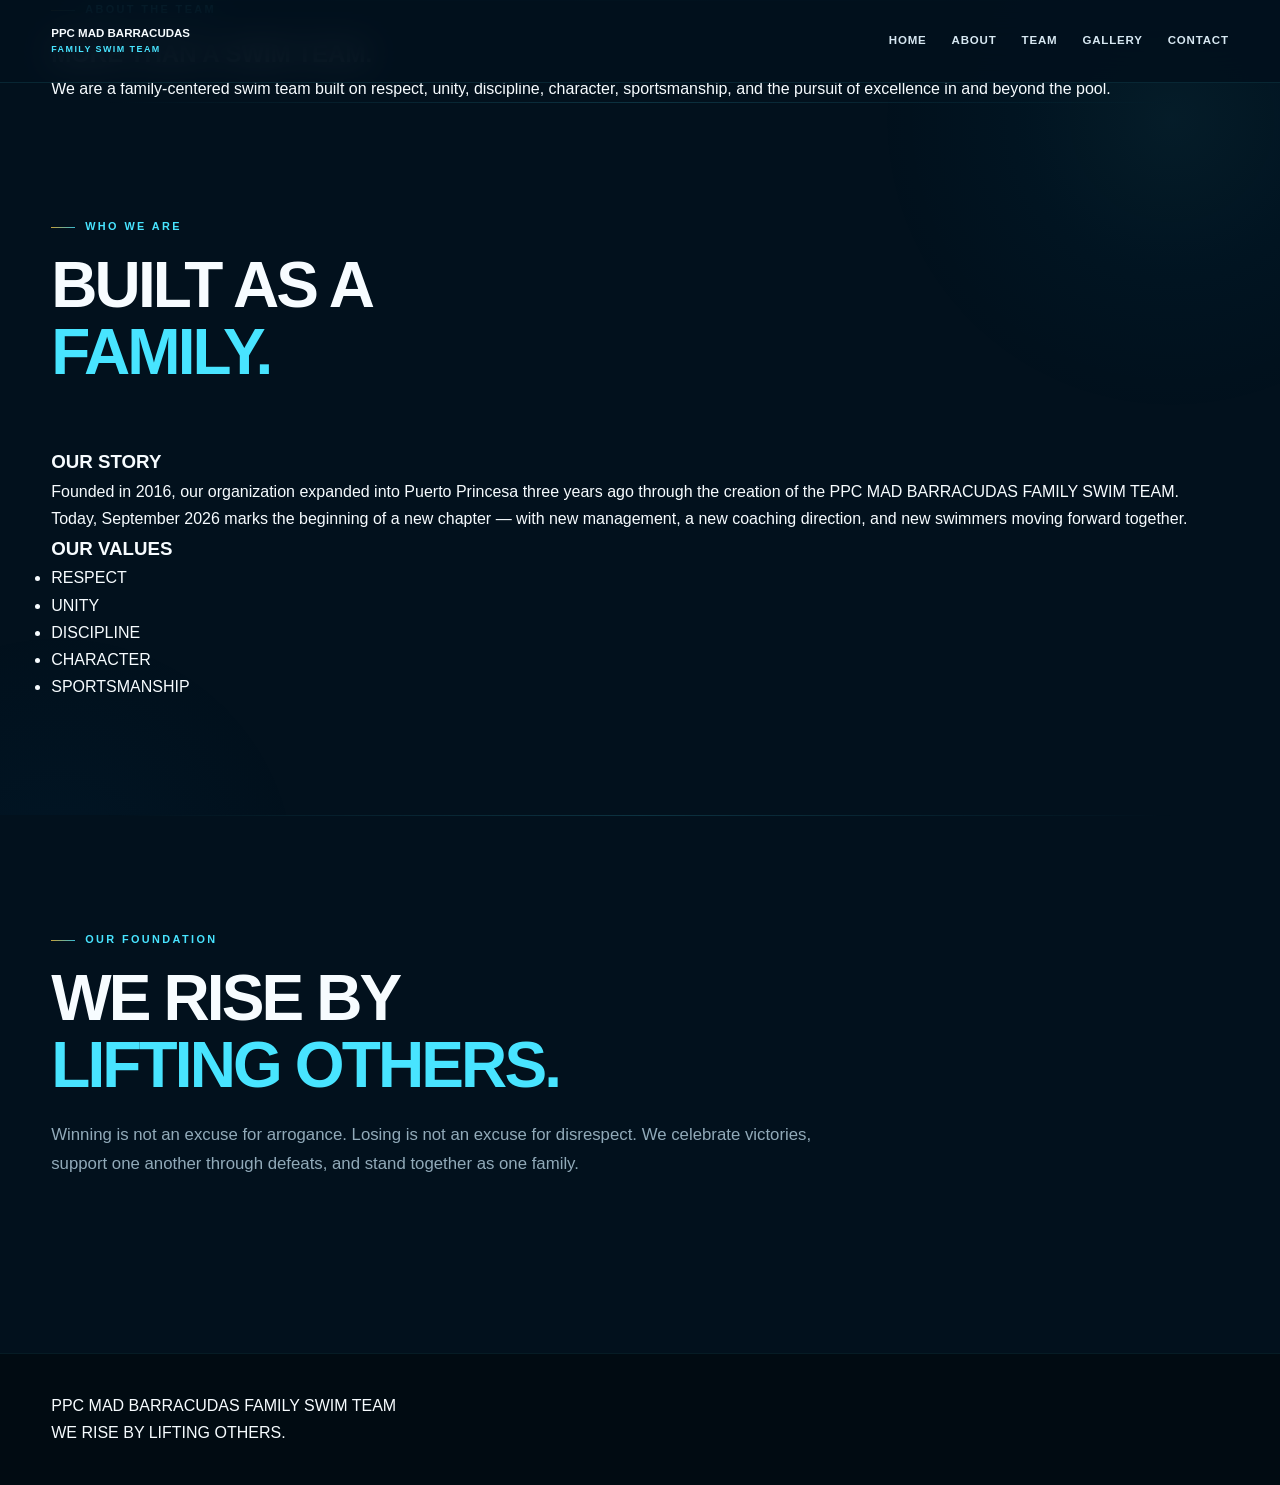
==== about.html @ ce091a34 "Create About page" ====
<!DOCTYPE html>
<html lang="en">
<head>
    <meta charset="UTF-8">
    <meta name="viewport" content="width=device-width, initial-scale=1.0">

    <title>About | PPC MAD BARRACUDAS FAMILY SWIM TEAM</title>

    <link rel="stylesheet" href="style.css">
</head>

<body>

    <header class="site-header">

        <div class="container nav-container">

            <a href="index.html" class="brand">

                <div class="brand-text">
                    <span class="brand-main">PPC MAD BARRACUDAS</span>
                    <span class="brand-sub">FAMILY SWIM TEAM</span>
                </div>

            </a>

            <nav class="main-nav">
                <a href="index.html">HOME</a>
                <a href="about.html" class="active">ABOUT</a>
                <a href="team.html">TEAM</a>
                <a href="gallery.html">GALLERY</a>
                <a href="index.html#contact">CONTACT</a>
            </nav>

        </div>

    </header>


    <main>

        <section class="page-hero">

            <div class="container">

                <p class="eyebrow">ABOUT THE TEAM</p>

                <h1>
                    MORE THAN
                    <span>A SWIM TEAM.</span>
                </h1>

                <p class="page-hero-text">
                    We are a family-centered swim team built on respect,
                    unity, discipline, character, sportsmanship, and the
                    pursuit of excellence in and beyond the pool.
                </p>

            </div>

        </section>


        <section class="section">

            <div class="container">

                <div class="section-heading">
                    <p class="eyebrow">WHO WE ARE</p>

                    <h2>
                        BUILT AS A
                        <span>FAMILY.</span>
                    </h2>
                </div>

                <div class="content-grid">

                    <div class="content-card">

                        <h3>OUR STORY</h3>

                        <p>
                            Founded in 2016, our organization expanded into
                            Puerto Princesa three years ago through the
                            creation of the PPC MAD BARRACUDAS FAMILY SWIM TEAM.
                        </p>

                        <p>
                            Today, September 2026 marks the beginning of a
                            new chapter — with new management, a new coaching
                            direction, and new swimmers moving forward together.
                        </p>

                    </div>


                    <div class="content-card">

                        <h3>OUR VALUES</h3>

                        <ul class="values-list">
                            <li>RESPECT</li>
                            <li>UNITY</li>
                            <li>DISCIPLINE</li>
                            <li>CHARACTER</li>
                            <li>SPORTSMANSHIP</li>
                        </ul>

                    </div>

                </div>

            </div>

        </section>


        <section class="section values-section">

            <div class="container">

                <div class="section-heading">

                    <p class="eyebrow">OUR FOUNDATION</p>

                    <h2>
                        WE RISE BY
                        <span>LIFTING OTHERS.</span>
                    </h2>

                    <p>
                        Winning is not an excuse for arrogance.
                        Losing is not an excuse for disrespect.
                        We celebrate victories, support one another
                        through defeats, and stand together as one family.
                    </p>

                </div>

            </div>

        </section>

    </main>


    <footer class="site-footer">

        <div class="container">

            <p>
                PPC MAD BARRACUDAS FAMILY SWIM TEAM
            </p>

            <p>
                WE RISE BY LIFTING OTHERS.
            </p>

        </div>

    </footer>


</body>
</html>
---- style.css ----
/* =========================================================
   PPC MAD BARRACUDAS FAMILY SWIM TEAM
   REFINED FAMILY + SWIMMING + CHAMPIONSHIP DESIGN
========================================================= */

:root {
    --deep: #02111d;
    --navy: #052238;
    --navy-light: #083552;

    --blue: #087fcb;
    --aqua: #00b9e8;
    --cyan: #48e4ff;

    --gold: #f4c542;
    --white: #f7fcff;

    --text: #d8e7ef;
    --muted: #91aab9;

    --border: rgba(72, 228, 255, 0.18);

    --container: 1180px;
    --radius: 22px;
}


/* =========================================================
   RESET
========================================================= */

* {
    margin: 0;
    padding: 0;
    box-sizing: border-box;
}

html {
    scroll-behavior: smooth;
}

body {
    background: var(--deep);
    color: var(--white);
    font-family: "DM Sans", sans-serif;
    line-height: 1.7;
    overflow-x: hidden;
}

a {
    color: inherit;
    text-decoration: none;
}

img {
    max-width: 100%;
    display: block;
}

button {
    font: inherit;
}

.container {
    width: min(92%, var(--container));
    margin: auto;
}

.section {
    position: relative;
    padding: 115px 0;
}


/* =========================================================
   TYPOGRAPHY
========================================================= */

.eyebrow {
    color: var(--cyan);
    font-family: "Orbitron", sans-serif;
    font-size: 0.68rem;
    font-weight: 800;
    letter-spacing: 0.22em;
    text-transform: uppercase;
    margin-bottom: 16px;
}

.section-heading {
    max-width: 780px;
    margin-bottom: 60px;
}

.section-heading.centered {
    text-align: center;
    margin-left: auto;
    margin-right: auto;
}

.section-heading h2,
.chapter-content h2,
.soundtrack-copy h2,
.final-message h2,
.contact-section h2 {
    font-family: "Orbitron", sans-serif;
    text-transform: uppercase;
    line-height: 1.05;
    letter-spacing: -0.045em;
}

.section-heading h2 {
    font-size: clamp(2.2rem, 5vw, 4.3rem);
    margin-bottom: 22px;
}

.section-heading h2 span,
.hero h1 span,
.chapter-content h2 span,
.soundtrack-copy h2 span,
.final-message h2 span,
.contact-section h2 span {
    display: block;
    color: var(--cyan);
}

.section-heading > p:last-child {
    color: var(--muted);
    font-size: 1.05rem;
}


/* =========================================================
   HEADER
========================================================= */

.site-header {
    position: fixed;
    top: 0;
    left: 0;
    width: 100%;

    z-index: 1000;

    background: rgba(2, 17, 29, 0.88);
    border-bottom: 1px solid rgba(72, 228, 255, 0.1);

    backdrop-filter: blur(18px);
}

.nav-container {
    min-height: 82px;

    display: flex;
    align-items: center;
    justify-content: space-between;

    gap: 25px;
}

.brand {
    display: flex;
    align-items: center;
    gap: 12px;
}

.brand-mark {
    width: 55px;
    height: 55px;

    display: grid;
    place-items: center;

    border-radius: 50%;

    overflow: hidden;

    background: rgba(0, 185, 232, 0.08);
    border: 1px solid rgba(72, 228, 255, 0.3);
}

.brand-mark img {
    width: 100%;
    height: 100%;
    object-fit: contain;
}

.brand-text {
    display: flex;
    flex-direction: column;
    line-height: 1.1;
}

.brand-main {
    font-family: "Orbitron", sans-serif;
    font-size: 0.72rem;
    font-weight: 800;
}

.brand-sub {
    margin-top: 5px;
    color: var(--cyan);
    font-size: 0.56rem;
    font-weight: 700;
    letter-spacing: 0.16em;
}

.main-nav {
    display: flex;
    gap: 25px;
    align-items: center;
}

.main-nav a {
    color: #d7e8f2;
    font-size: 0.72rem;
    font-weight: 700;
    text-transform: uppercase;
    letter-spacing: 0.07em;
}

.main-nav a:hover {
    color: var(--cyan);
}

.menu-toggle {
    display: none;
}


/* =========================================================
   HERO
========================================================= */

.hero {
    position: relative;

    min-height: 100vh;

    display: flex;
    align-items: center;

    overflow: hidden;

    background:
        linear-gradient(
            135deg,
            rgba(2, 17, 29, 0.98),
            rgba(5, 34, 56, 0.94)
        );
}


/* WATER LIGHT */

.hero::before {
    content: "";

    position: absolute;
    inset: 0;

    background:

        radial-gradient(
            ellipse at 80% 40%,
            rgba(0, 185, 232, 0.28),
            transparent 42%
        ),

        radial-gradient(
            ellipse at 10% 110%,
            rgba(8, 127, 203, 0.22),
            transparent 42%
        );
}


/* POOL LANE EFFECT */

.hero::after {
    content: "";

    position: absolute;
    inset: 0;

    opacity: 0.18;

    background:

        repeating-linear-gradient(
            0deg,
            transparent,
            transparent 75px,
            rgba(72, 228, 255, 0.12) 76px,
            transparent 78px
        );

    transform: perspective(700px) rotateX(58deg) scale(1.6);
    transform-origin: bottom;
}

.hero-content {
    position: relative;
    z-index: 2;

    display: grid;
    grid-template-columns: 1.15fr 0.85fr;

    align-items: center;

    gap: 70px;

    padding-top: 90px;
}

.hero h1 {
    font-family: "Orbitron", sans-serif;

    font-size: clamp(3.2rem, 7vw, 7rem);

    line-height: 0.96;

    letter-spacing: -0.06em;

    text-transform: uppercase;

    margin-bottom: 30px;
}

.hero-description {
    max-width: 650px;

    color: var(--text);

    font-size: 1.1rem;

    margin-bottom: 38px;
}

.hero-actions {
    display: flex;
    flex-wrap: wrap;

    gap: 14px;

    margin-bottom: 55px;
}


/* BUTTONS */

.btn {
    display: inline-flex;

    align-items: center;
    justify-content: center;

    min-height: 52px;

    padding: 0 25px;

    border-radius: 8px;

    font-size: 0.72rem;
    font-weight: 800;

    text-transform: uppercase;

    letter-spacing: 0.08em;

    transition: 0.25s ease;
}

.btn:hover {
    transform: translateY(-3px);
}

.btn-primary {
    color: #00131e;

    background: var(--cyan);

    box-shadow:
        0 10px 35px rgba(72, 228, 255, 0.25);
}

.btn-secondary {
    color: var(--white);

    border: 1px solid rgba(72, 228, 255, 0.35);

    background: rgba(72, 228, 255, 0.05);
}


/* HERO META */

.hero-meta {
    display: flex;
    flex-wrap: wrap;

    gap: 35px;
}

.hero-meta div {
    display: flex;
    flex-direction: column;
}

.hero-meta strong {
    color: var(--gold);

    font-family: "Orbitron", sans-serif;

    font-size: 0.66rem;

    letter-spacing: 0.1em;
}

.hero-meta span {
    color: var(--muted);

    font-size: 0.78rem;
}


/* =========================================================
   BARRACUDAS HERO IDENTITY
========================================================= */

.hero-emblem {
    position: relative;

    min-height: 500px;

    display: grid;
    place-items: center;
}

.emblem-ring {
    width: min(450px, 80vw);
    aspect-ratio: 1;

    position: relative;

    display: grid;
    place-items: center;

    border-radius: 50%;

    background:

        radial-gradient(
            circle,
            rgba(72, 228, 255, 0.2),
            rgba(8, 127, 203, 0.1) 45%,
            rgba(2, 17, 29, 0.3) 70%
        );

    border: 2px solid rgba(72, 228, 255, 0.35);

    box-shadow:

        0 0 40px rgba(0, 185, 232, 0.22),
        0 0 120px rgba(8, 127, 203, 0.18),
        inset 0 0 80px rgba(72, 228, 255, 0.08);
}


/* WATER RINGS */

.emblem-ring::before,
.emblem-ring::after {
    content: "";

    position: absolute;

    border-radius: 50%;

    border: 1px solid rgba(72, 228, 255, 0.2);
}

.emblem-ring::before {
    inset: 24px;
}

.emblem-ring::after {
    inset: 55px;
}

.emblem-inner {
    position: relative;
    z-index: 2;

    text-align: center;
}

.emblem-label {
    display: block;

    color: var(--gold);

    font-family: "Orbitron", sans-serif;

    font-size: 0.8rem;

    font-weight: 800;

    letter-spacing: 0.35em;

    margin-bottom: 10px;
}

.emblem-word {
    font-family: "Orbitron", sans-serif;

    font-size: clamp(2rem, 5vw, 3.8rem);

    font-weight: 800;

    letter-spacing: -0.06em;
}

.emblem-caption {
    display: block;

    margin-top: 13px;

    color: var(--cyan);

    font-size: 0.6rem;

    font-weight: 800;

    letter-spacing: 0.25em;
}


/* =========================================================
   ABOUT
========================================================= */

.about-section {
    background:

        linear-gradient(
            180deg,
            #052238,
            #031724
        );
}

.story-grid {
    display: grid;

    grid-template-columns: repeat(3, 1fr);

    gap: 22px;
}

.story-card {
    min-height: 280px;

    padding: 35px;

    border-radius: var(--radius);

    background:

        linear-gradient(
            145deg,
            rgba(8, 53, 82, 0.85),
            rgba(3, 23, 36, 0.9)
        );

    border: 1px solid var(--border);

    transition: 0.3s ease;
}

.story-card:hover {
    transform: translateY(-8px);

    border-color: rgba(72, 228, 255, 0.45);
}

.story-year {
    color: var(--cyan);

    font-family: "Orbitron", sans-serif;

    font-size: 1.8rem;

    font-weight: 800;

    margin-bottom: 30px;
}

.story-card h3 {
    font-family: "Orbitron", sans-serif;

    font-size: 1rem;

    margin-bottom: 13px;
}

.story-card p {
    color: var(--muted);

    font-size: 0.9rem;
}


/* =========================================================
   VALUES
========================================================= */

.values-section {
    background: var(--deep);
}

.values-grid {
    display: grid;

    grid-template-columns: repeat(5, 1fr);

    gap: 16px;
}

.value-card {
    position: relative;

    min-height: 280px;

    padding: 28px 22px;

    border-radius: 16px;

    background:

        linear-gradient(
            180deg,
            rgba(8, 53, 82, 0.5),
            rgba(2, 17, 29, 0.8)
        );

    border: 1px solid var(--border);

    overflow: hidden;

    transition: 0.3s ease;
}

.value-card::before {
    content: "";

    position: absolute;

    top: 0;
    left: 0;

    width: 100%;
    height: 4px;

    background:
        linear-gradient(
            90deg,
            var(--blue),
            var(--cyan)
        );
}

.value-card:hover {
    transform: translateY(-8px);

    background:
        linear-gradient(
            180deg,
            rgba(8, 75, 112, 0.65),
            rgba(2, 17, 29, 0.9)
        );
}

.value-number {
    color: var(--gold);

    font-family: "Orbitron", sans-serif;

    font-size: 0.65rem;

    font-weight: 800;
}

.value-card h3 {
    margin-top: 38px;

    margin-bottom: 14px;

    font-family: "Orbitron", sans-serif;

    font-size: 0.95rem;

    text-transform: uppercase;
}

.value-card p {
    color: var(--muted);

    font-size: 0.86rem;
}

.values-statement {
    margin-top: 85px;

    padding: 55px 30px;

    text-align: center;

    border-top: 1px solid var(--border);
    border-bottom: 1px solid var(--border);
}

.values-statement p {
    font-family: "Orbitron", sans-serif;

    font-size: clamp(1.2rem, 3vw, 2.4rem);

    font-weight: 800;

    line-height: 1.4;
}

.values-statement span {
    color: var(--cyan);
}


/* =========================================================
   NEW CHAPTER
========================================================= */

.chapter-section {
    position: relative;

    min-height: 620px;

    display: grid;
    place-items: center;

    overflow: hidden;

    background:

        radial-gradient(
            ellipse at center,
            rgba(0, 185, 232, 0.25),
            transparent 55%
        ),

        linear-gradient(
            135deg,
            #02111d,
            #07395a
        );
}

.chapter-section::before {
    content: "";

    position: absolute;

    width: 850px;
    height: 850px;

    border-radius: 50%;

    border: 1px solid rgba(72, 228, 255, 0.12);
}

.chapter-content {
    position: relative;
    z-index: 2;

    text-align: center;
}

.chapter-content h2 {
    font-size: clamp(2.7rem, 7vw, 6.5rem);

    margin-bottom: 25px;
}

.chapter-content > p:not(.eyebrow) {
    color: var(--text);

    font-size: 1.15rem;

    margin-bottom: 35px;
}

.chapter-points {
    display: flex;
    flex-wrap: wrap;

    justify-content: center;

    gap: 12px;
}

.chapter-points span {
    padding: 10px 17px;

    border-radius: 50px;

    border: 1px solid rgba(72, 228, 255, 0.25);

    background: rgba(2, 17, 29, 0.3);

    font-size: 0.64rem;

    font-weight: 800;

    letter-spacing: 0.08em;
}


/* =========================================================
   EVENTS
========================================================= */

.events-section {
    background: #041b2b;
}

.event-card {
    display: grid;

    grid-template-columns: 150px 1fr;

    gap: 45px;

    padding: 45px;

    border-radius: var(--radius);

    background:

        linear-gradient(
            120deg,
            #073957,
            #031724
        );

    border: 1px solid rgba(72, 228, 255, 0.2);

    box-shadow:
        0 30px 80px rgba(0, 0, 0, 0.25);
}

.event-date {
    text-align: center;

    border-right: 1px solid var(--border);
}

.event-date span,
.event-date small {
    display: block;

    color: var(--cyan);

    font-family: "Orbitron", sans-serif;

    font-size: 0.7rem;

    font-weight: 800;

    letter-spacing: 0.15em;
}

.event-date strong {
    display: block;

    font-family: "Orbitron", sans-serif;

    font-size: 4.2rem;

    line-height: 1;

    margin: 8px 0;
}

.event-tag {
    color: var(--gold);

    font-family: "Orbitron", sans-serif;

    font-size: 0.65rem;

    font-weight: 800;

    letter-spacing: 0.15em;

    margin-bottom: 8px;
}

.event-info h3 {
    font-family: "Orbitron", sans-serif;

    font-size: 3rem;

    margin-bottom: 15px;
}

.event-info > p:not(.event-tag) {
    color: var(--muted);
}

.event-location {
    display: flex;
    flex-wrap: wrap;

    gap: 20px;

    margin-top: 20px;
}

.event-location span {
    color: var(--text);

    font-size: 0.78rem;
}


/* =========================================================
   TEAM
========================================================= */

.team-section {
    background: var(--deep);
}

.team-placeholder-grid {
    display: grid;

    grid-template-columns: repeat(3, 1fr);

    gap: 20px;
}

.team-placeholder {
    position: relative;

    min-height: 350px;

    padding: 35px;

    display: flex;
    flex-direction: column;
    justify-content: flex-end;

    border-radius: var(--radius);

    overflow: hidden;

    background:

        linear-gradient(
            180deg,
            rgba(8, 127, 203, 0.18),
            rgba(2, 17, 29, 0.95)
        );

    border: 1px solid var(--border);
}

.team-placeholder::after {
    content: "";

    position: absolute;

    width: 220px;
    height: 220px;

    top: -100px;
    right: -80px;

    border-radius: 50%;

    border: 1px solid rgba(72, 228, 255, 0.15);
}

.placeholder-icon {
    position: absolute;

    top: 30px;

    color: var(--gold);

    font-family: "Orbitron", sans-serif;

    font-size: 0.7rem;
}

.team-placeholder h3 {
    font-family: "Orbitron", sans-serif;

    font-size: 1rem;

    margin-bottom: 12px;
}

.team-placeholder p {
    color: var(--muted);

    font-size: 0.9rem;
}


/* =========================================================
   ACHIEVEMENTS
========================================================= */

.achievements-section {
    background: #041b2b;
}

.achievement-empty {
    min-height: 360px;

    display: flex;
    flex-direction: column;

    justify-content: center;
    align-items: center;

    text-align: center;

    padding: 50px;

    border-radius: var(--radius);

    border: 1px dashed rgba(72, 228, 255, 0.25);

    background:

        radial-gradient(
            circle,
            rgba(0, 185, 232, 0.1),
            transparent 60%
        );
}

.achievement-symbol {
    width: 75px;
    height: 75px;

    display: grid;
    place-items: center;

    border-radius: 50%;

    margin-bottom: 25px;

    color: var(--gold);

    border: 1px solid rgba(244, 197, 66, 0.4);

    font-family: "Orbitron", sans-serif;

    font-size: 1.5rem;
}

.achievement-empty h3 {
    font-family: "Orbitron", sans-serif;

    margin-bottom: 10px;
}

.achievement-empty p {
    color: var(--muted);

    max-width: 550px;
}


/* =========================================================
   GALLERY
========================================================= */

.gallery-section {
    background: var(--deep);
}

.gallery-grid {
    display: grid;

    grid-template-columns: 1.2fr 1fr 1fr;

    grid-template-rows: 240px 240px;

    gap: 15px;
}

.gallery-tile {
    position: relative;

    display: flex;
    align-items: flex-end;

    padding: 25px;

    border-radius: 16px;

    overflow: hidden;

    border: 1px solid var(--border);

    background:

        linear-gradient(
            135deg,
            #075076,
            #02111d
        );

    transition: 0.3s ease;
}

.gallery-tile::before {
    content: "";

    position: absolute;
    inset: 0;

    background:

        radial-gradient(
            circle at 20% 20%,
            rgba(72, 228, 255, 0.2),
            transparent 40%
        );
}

.gallery-tile:hover {
    transform: scale(1.02);

    border-color: var(--cyan);
}

.gallery-tile span {
    position: relative;
    z-index: 2;

    font-family: "Orbitron", sans-serif;

    font-size: 0.72rem;

    font-weight: 800;

    letter-spacing: 0.1em;
}

.gallery-large {
    grid-row: span 2;
}

.gallery-wide {
    grid-column: span 2;
}


/* =========================================================
   SOUNDTRACK
========================================================= */

.soundtrack-section {
    background: #041b2b;
}

.soundtrack-card {
    display: grid;

    grid-template-columns: 1fr 0.7fr;

    align-items: center;

    gap: 60px;

    padding: 70px;

    border-radius: var(--radius);

    background:

        linear-gradient(
            135deg,
            #062e47,
            #02111d
        );

    border: 1px solid var(--border);
}

.soundtrack-copy h2 {
    font-size: clamp(2.2rem, 5vw, 4.2rem);

    margin-bottom: 22px;
}

.soundtrack-copy > p:not(.eyebrow) {
    color: var(--muted);
}

.soundtrack-note {
    margin-top: 15px;

    font-size: 0.85rem;

    color: #718c9c !important;
}

.soundtrack-visual {
    display: flex;

    min-height: 250px;

    align-items: center;
    justify-content: center;

    flex-direction: column;

    gap: 30px;
}

.soundwave {
    height: 90px;

    display: flex;
    align-items: center;

    gap: 7px;
}

.soundwave span {
    display: block;

    width: 6px;

    border-radius: 10px;

    background: var(--cyan);

    box-shadow:
        0 0 15px rgba(72, 228, 255, 0.4);
}

.soundwave span:nth-child(1) { height: 30px; }
.soundwave span:nth-child(2) { height: 55px; }
.soundwave span:nth-child(3) { height: 78px; }
.soundwave span:nth-child(4) { height: 45px; }
.soundwave span:nth-child(5) { height: 65px; }
.soundwave span:nth-child(6) { height: 85px; }
.soundwave span:nth-child(7) { height: 50px; }
.soundwave span:nth-child(8) { height: 72px; }
.soundwave span:nth-child(9) { height: 38px; }
.soundwave span:nth-child(10) { height: 60px; }
.soundwave span:nth-child(11) { height: 28px; }

.play-circle {
    width: 70px;
    height: 70px;

    display: grid;
    place-items: center;

    padding-left: 3px;

    border-radius: 50%;

    color: var(--cyan);

    border: 1px solid var(--cyan);

    font-size: 1.2rem;

    box-shadow:
        0 0 40px rgba(72, 228, 255, 0.15);
}


/* =========================================================
   FINAL MESSAGE
========================================================= */

.final-message {
    position: relative;

    padding: 145px 0;

    text-align: center;

    overflow: hidden;

    background:

        radial-gradient(
            circle,
            rgba(0, 185, 232, 0.2),
            transparent 60%
        ),

        var(--deep);
}

.final-message::before {
    content: "";

    position: absolute;

    width: 600px;
    height: 600px;

    left: 50%;
    top: 50%;

    transform: translate(-50%, -50%);

    border-radius: 50%;

    border: 1px solid rgba(72, 228, 255, 0.1);
}

.final-message h2 {
    position: relative;
    z-index: 2;

    font-size: clamp(3rem, 8vw, 7rem);

    line-height: 0.95;

    margin-bottom: 40px;
}

.final-values {
    position: relative;
    z-index: 2;

    display: flex;
    flex-wrap: wrap;

    justify-content: center;

    gap: 20px;
}

.final-values span {
    color: var(--gold);

    font-family: "Orbitron", sans-serif;

    font-size: 0.66rem;

    font-weight: 800;

    letter-spacing: 0.12em;
}


/* =========================================================
   CONTACT
========================================================= */

.contact-section {
    background: #041b2b;
}

.contact-grid {
    display: grid;

    grid-template-columns: 1fr 1fr;

    align-items: center;

    gap: 80px;
}

.contact-section h2 {
    font-size: clamp(2.3rem, 5vw, 4.2rem);

    margin-bottom: 25px;
}

.contact-section > .container > div:first-child > p:last-child {
    color: var(--muted);
}

.contact-placeholder {
    display: grid;

    gap: 15px;
}

.contact-placeholder > div {
    padding: 27px;

    border-radius: 14px;

    background: rgba(8, 53, 82, 0.5);

    border: 1px solid var(--border);
}

.contact-placeholder span {
    display: block;

    color: var(--cyan);

    font-family: "Orbitron", sans-serif;

    font-size: 0.6rem;

    font-weight: 800;

    letter-spacing: 0.15em;

    margin-bottom: 8px;
}

.contact-placeholder strong {
    font-size: 0.9rem;
}


/* =========================================================
   FOOTER
========================================================= */

.site-footer {
    padding: 38px 0;

    background: #010b12;

    border-top: 1px solid rgba(72, 228, 255, 0.08);
}

.footer-content {
    display: grid;

    grid-template-columns: 1fr 1fr 1fr;

    align-items: center;

    gap: 20px;
}

.footer-content > div {
    display: flex;
    flex-direction: column;
}

.footer-content strong {
    font-family: "Orbitron", sans-serif;

    font-size: 0.7rem;
}

.footer-content > div span {
    color: var(--cyan);

    font-size: 0.55rem;

    font-weight: 700;

    letter-spacing: 0.15em;
}

.footer-content > p {
    color: var(--muted);

    text-align: center;

    font-size: 0.65rem;

    font-weight: 700;

    letter-spacing: 0.1em;
}

.footer-year {
    color: #5d7887;

    text-align: right;

    font-size: 0.65rem;
}


/* =========================================================
   RESPONSIVE
========================================================= */

@media (max-width: 1000px) {

    .values-grid {
        grid-template-columns: repeat(3, 1fr);
    }

    .main-nav {
        gap: 15px;
    }

    .main-nav a {
        font-size: 0.63rem;
    }

}


@media (max-width: 800px) {

    .section {
        padding: 85px 0;
    }

    .menu-toggle {
        display: block;

        width: 44px;
        height: 44px;

        background: transparent;

        border: 1px solid var(--border);

        border-radius: 10px;

        cursor: pointer;
    }

    .menu-toggle span {
        display: block;

        width: 20px;
        height: 2px;

        margin: 4px auto;

        background: var(--white);
    }

    .main-nav {
        position: absolute;

        top: 82px;
        left: 0;

        width: 100%;

        padding: 20px;

        flex-direction: column;

        align-items: stretch;

        background: var(--deep);

        border-bottom: 1px solid var(--border);

        display: none;
    }

    .main-nav.active {
        display: flex;
    }

    .main-nav a {
        padding: 12px;
    }


    /* HERO */

    .hero {
        padding: 120px 0 85px;

        min-height: auto;
    }

    .hero-content {
        grid-template-columns: 1fr;

        text-align: center;
    }

    .hero-copy {
        margin: auto;
    }

    .hero-description {
        margin-left: auto;
        margin-right: auto;
    }

    .hero-actions,
    .hero-meta {
        justify-content: center;
    }

    .hero-emblem {
        min-height: 350px;
    }


    /* VALUES */

    .values-grid {
        grid-template-columns: repeat(2, 1fr);
    }


    /* EVENTS */

    .event-card {
        grid-template-columns: 1fr;

        gap: 25px;

        padding: 30px;
    }

    .event-date {
        border-right: none;

        border-bottom: 1px solid var(--border);

        padding-bottom: 20px;
    }


    /* TEAM */

    .team-placeholder-grid {
        grid-template-columns: 1fr;
    }


    /* GALLERY */

    .gallery-grid {
        grid-template-columns: 1fr 1fr;

        grid-template-rows:
            210px 210px 210px;
    }


    /* SOUNDTRACK */

    .soundtrack-card {
        grid-template-columns: 1fr;

        padding: 40px 25px;
    }


    /* CONTACT */

    .contact-grid {
        grid-template-columns: 1fr;

        gap: 45px;
    }


    /* FOOTER */

    .footer-content {
        grid-template-columns: 1fr;

        text-align: center;
    }

    .footer-content > div {
        align-items: center;
    }

    .footer-content > p,
    .footer-year {
        text-align: center;
    }

}


@media (max-width: 520px) {

    .brand-main {
        font-size: 0.58rem;
    }

    .brand-sub {
        font-size: 0.45rem;
    }

    .brand-mark {
        width: 45px;
        height: 45px;
    }

    .hero h1 {
        font-size: 3rem;
    }

    .hero-actions {
        flex-direction: column;
    }

    .btn {
        width: 100%;
    }

    .hero-meta {
        flex-direction: column;

        gap: 14px;
    }

    .values-grid {
        grid-template-columns: 1fr;
    }

    .gallery-grid {
        grid-template-columns: 1fr;

        grid-template-rows:
            repeat(5, 200px);
    }

    .gallery-large,
    .gallery-wide {
        grid-column: auto;
        grid-row: auto;
    }

}
/* =========================================================
   PREMIUM GALLERY UPGRADE
========================================================= */

.gallery-section {
    position: relative;
    background:
        radial-gradient(
            circle at 85% 20%,
            rgba(0, 185, 232, 0.10),
            transparent 35%
        ),
        linear-gradient(
            180deg,
            #02111d 0%,
            #031c2c 100%
        );

    overflow: hidden;
}

.gallery-section::before {
    content: "";

    position: absolute;
    inset: 0;

    opacity: 0.16;

    pointer-events: none;

    background:
        repeating-linear-gradient(
            0deg,
            transparent 0,
            transparent 58px,
            rgba(72, 228, 255, 0.08) 59px,
            transparent 60px
        );
}


/* GALLERY HEADING */

.gallery-heading {
    position: relative;
    z-index: 2;

    display: grid;

    grid-template-columns: 1.15fr 0.85fr;

    gap: 70px;

    align-items: end;

    max-width: none;
}

.gallery-intro {
    max-width: 480px;

    justify-self: end;

    color: var(--muted);

    font-size: 0.98rem;
}


/* GALLERY GRID */

.gallery-grid-premium {
    position: relative;
    z-index: 2;

    display: grid;

    grid-template-columns:
        1.35fr
        0.825fr
        0.825fr;

    grid-template-rows:
        290px
        290px
        250px;

    gap: 16px;
}


/* GALLERY CARDS */

.gallery-card {
    position: relative;

    min-width: 0;

    overflow: hidden;

    border-radius: var(--radius);

    border: 1px solid rgba(72, 228, 255, 0.18);

    background: #031724;

    box-shadow:
        0 24px 70px rgba(0, 0, 0, 0.28);

    transition:
        transform 0.35s ease,
        border-color 0.35s ease,
        box-shadow 0.35s ease;
}

.gallery-card:hover {
    transform: translateY(-7px);

    border-color: rgba(72, 228, 255, 0.52);

    box-shadow:
        0 30px 80px rgba(0, 0, 0, 0.38),
        0 0 35px rgba(0, 185, 232, 0.08);
}


/* CARD SIZES */

.gallery-featured {
    grid-row: span 2;
}

.gallery-wide {
    grid-column: span 2;
}

.gallery-achievement {
    grid-column: 3;
}


/* PLACEHOLDER BACKGROUND */

.gallery-placeholder {
    position: relative;

    width: 100%;
    height: 100%;

    display: flex;

    align-items: flex-end;

    overflow: hidden;

    background:
        radial-gradient(
            circle at 75% 25%,
            rgba(72, 228, 255, 0.20),
            transparent 28%
        ),
        radial-gradient(
            circle at 20% 85%,
            rgba(8, 127, 203, 0.22),
            transparent 34%
        ),
        linear-gradient(
            145deg,
            #0a5277 0%,
            #052c47 42%,
            #02111d 100%
        );
}


/* WATER RINGS */

.gallery-placeholder::before {
    content: "";

    position: absolute;

    width: 150%;
    height: 150%;

    left: -25%;
    bottom: -75%;

    border-radius: 50%;

    border: 1px solid rgba(72, 228, 255, 0.20);

    box-shadow:
        0 -35px 0 rgba(72, 228, 255, 0.05),
        0 -70px 0 rgba(72, 228, 255, 0.035),
        0 -105px 0 rgba(72, 228, 255, 0.025);

    transform: rotate(-8deg);
}


/* DARK GRADIENT OVERLAY */

.gallery-placeholder::after {
    content: "";

    position: absolute;

    inset: 0;

    background:
        linear-gradient(
            180deg,
            rgba(2, 17, 29, 0.02) 15%,
            rgba(2, 17, 29, 0.15) 42%,
            rgba(2, 17, 29, 0.92) 100%
        );
}


/* CARD CONTENT */

.gallery-placeholder-content {
    position: relative;

    z-index: 3;

    width: 100%;

    padding: 30px;
}

.gallery-number {
    display: block;

    margin-bottom: 14px;

    color: var(--gold);

    font-family: "Orbitron", sans-serif;

    font-size: 0.62rem;

    font-weight: 800;

    letter-spacing: 0.16em;
}

.gallery-label {
    display: inline-block;

    margin-bottom: 10px;

    color: var(--cyan);

    font-family: "Orbitron", sans-serif;

    font-size: 0.58rem;

    font-weight: 800;

    letter-spacing: 0.18em;
}


/* CARD TITLES */

.gallery-placeholder h3 {
    max-width: 440px;

    margin-bottom: 8px;

    font-family: "Orbitron", sans-serif;

    font-size: clamp(
        1.25rem,
        2.3vw,
        2.1rem
    );

    line-height: 1.05;

    letter-spacing: -0.035em;

    text-transform: uppercase;
}

.gallery-placeholder h3 span {
    display: block;

    color: var(--cyan);
}

.gallery-placeholder p {
    color: #a5bac6;

    font-size: 0.78rem;
}


/* LARGE BACKGROUND WATERMARK */

.gallery-watermark {
    position: absolute;

    z-index: 2;

    top: 18px;
    right: 24px;

    color: rgba(72, 228, 255, 0.08);

    font-family: "Orbitron", sans-serif;

    font-size: clamp(
        2.5rem,
        7vw,
        6rem
    );

    font-weight: 800;

    line-height: 1;

    letter-spacing: -0.08em;

    user-select: none;
}


/* GALLERY FOOTER */

.gallery-footer {
    position: relative;

    z-index: 2;

    display: grid;

    grid-template-columns:
        1fr
        auto
        1fr;

    align-items: center;

    gap: 20px;

    margin-top: 32px;
}

.gallery-footer-line {
    height: 1px;

    background:
        rgba(72, 228, 255, 0.15);
}

.gallery-footer p {
    color: #718c9c;

    font-family: "Orbitron", sans-serif;

    font-size: 0.56rem;

    font-weight: 800;

    letter-spacing: 0.14em;

    text-align: center;
}


/* =========================================================
   TEAM GRID — FOUR CARDS
========================================================= */

.team-placeholder-grid {
    grid-template-columns: repeat(4, 1fr);
}


/* =========================================================
   PREMIUM GALLERY — TABLET
========================================================= */

@media (max-width: 800px) {

    .gallery-heading {
        grid-template-columns: 1fr;

        gap: 20px;
    }

    .gallery-intro {
        justify-self: start;

        max-width: 650px;
    }

    .gallery-grid-premium {
        grid-template-columns: 1fr 1fr;

        grid-template-rows:
            250px
            250px
            250px
            250px;
    }

    .gallery-featured {
        grid-row: span 2;
    }

    .gallery-wide {
        grid-column: span 2;
    }

    .gallery-achievement {
        grid-column: span 1;
    }

    .team-placeholder-grid {
        grid-template-columns: 1fr;
    }
}


/* =========================================================
   PREMIUM GALLERY — MOBILE
========================================================= */

@media (max-width: 520px) {

    .gallery-grid-premium {
        grid-template-columns: 1fr;

        grid-template-rows:
            repeat(5, 235px);
    }

    .gallery-featured,
    .gallery-wide,
    .gallery-achievement {
        grid-column: auto;

        grid-row: auto;
    }

    .gallery-placeholder-content {
        padding: 24px;
    }

    .gallery-footer {
        grid-template-columns: 1fr;

        gap: 12px;
    }

    .gallery-footer p {
        line-height: 1.5;
    }
}
/* =========================================================
   PPC MAD BARRACUDAS
   PREMIUM VISUAL POLISH
   FAMILY + CHAMPIONSHIP
========================================================= */


/* =========================================================
   1. GLOBAL SMOOTHNESS
========================================================= */

html {
    scroll-behavior: smooth;
}

body {
    overflow-x: hidden;
}


/* =========================================================
   2. AMBIENT WATER LIGHT
========================================================= */

body::before {
    content: "";

    position: fixed;

    top: -20%;
    right: -15%;

    width: 600px;
    height: 600px;

    border-radius: 50%;

    background:
        radial-gradient(
            circle,
            rgba(72, 228, 255, 0.055) 0%,
            rgba(0, 185, 232, 0.025) 35%,
            transparent 70%
        );

    pointer-events: none;

    z-index: -1;

    animation:
        ambientFloat 14s ease-in-out infinite alternate;
}


/* SECOND AMBIENT LIGHT */

body::after {
    content: "";

    position: fixed;

    bottom: -25%;
    left: -15%;

    width: 500px;
    height: 500px;

    border-radius: 50%;

    background:
        radial-gradient(
            circle,
            rgba(8, 127, 203, 0.045) 0%,
            transparent 70%
        );

    pointer-events: none;

    z-index: -1;

    animation:
        ambientFloatReverse 18s ease-in-out infinite alternate;
}


/* =========================================================
   3. WATER / LIGHT MOVEMENT
========================================================= */

@keyframes ambientFloat {

    from {
        transform:
            translate3d(0, 0, 0)
            scale(1);
    }

    to {
        transform:
            translate3d(-40px, 35px, 0)
            scale(1.08);
    }
}

@keyframes ambientFloatReverse {

    from {
        transform:
            translate3d(0, 0, 0)
            scale(1);
    }

    to {
        transform:
            translate3d(45px, -30px, 0)
            scale(1.06);
    }
}


/* =========================================================
   4. PREMIUM SECTION LIGHTING
========================================================= */

section {
    position: relative;
}


/* Subtle top light across major sections */

section::after {
    content: "";

    position: absolute;

    top: 0;
    left: 8%;
    right: 8%;

    height: 1px;

    background:
        linear-gradient(
            90deg,
            transparent,
            rgba(72, 228, 255, 0.16),
            transparent
        );

    pointer-events: none;
}


/* =========================================================
   5. CHAMPIONSHIP ACCENT
========================================================= */

.section-label,
.eyebrow {
    position: relative;
}


/* Small premium line */

.section-label::before,
.eyebrow::before {
    content: "";

    display: inline-block;

    width: 24px;
    height: 1px;

    margin-right: 10px;

    vertical-align: middle;

    background:
        linear-gradient(
            90deg,
            var(--gold),
            var(--cyan)
        );

    opacity: 0.8;
}


/* =========================================================
   6. PREMIUM BUTTON MOTION
========================================================= */

button,
a {
    -webkit-tap-highlight-color: transparent;
}


.btn,
.button,
a[class*="btn"] {
    transition:
        transform 0.25s ease,
        box-shadow 0.25s ease,
        border-color 0.25s ease,
        background 0.25s ease;
}


.btn:hover,
.button:hover,
a[class*="btn"]:hover {
    transform: translateY(-2px);
}


/* =========================================================
   7. CARD DEPTH
========================================================= */

.card,
.team-card,
.value-card,
.gallery-card {
    transition:
        transform 0.35s ease,
        box-shadow 0.35s ease,
        border-color 0.35s ease;
}


/* Gentle premium hover */

.card:hover,
.team-card:hover,
.value-card:hover {
    transform: translateY(-5px);

    box-shadow:
        0 25px 65px rgba(0, 0, 0, 0.28),
        0 0 28px rgba(0, 185, 232, 0.045);
}


/* =========================================================
   8. IMAGE / VISUAL DEPTH
========================================================= */

img {
    transition:
        transform 0.6s ease,
        filter 0.6s ease;
}


.gallery-card:hover img {
    transform: scale(1.035);
}


/* =========================================================
   9. HERO ATMOSPHERE
========================================================= */

.hero {
    isolation: isolate;
}


/* Soft pool-light effect */

.hero::before {
    content: "";

    position: absolute;

    width: 520px;
    height: 520px;

    top: 15%;
    right: -180px;

    border-radius: 50%;

    background:
        radial-gradient(
            circle,
            rgba(72, 228, 255, 0.10),
            rgba(0, 185, 232, 0.035) 35%,
            transparent 70%
        );

    filter: blur(8px);

    pointer-events: none;

    animation:
        heroGlow 10s ease-in-out infinite alternate;

    z-index: -1;
}


@keyframes heroGlow {

    from {
        transform:
            translate3d(0, 0, 0)
            scale(1);
    }

    to {
        transform:
            translate3d(-25px, 20px, 0)
            scale(1.08);
    }
}


/* =========================================================
   10. HERO EMBLEM / LOGO GLOW
========================================================= */

.hero img {
    transition:
        transform 0.5s ease,
        filter 0.5s ease;
}


.hero img:hover {
    transform: translateY(-4px);

    filter:
        drop-shadow(
            0 0 24px
            rgba(72, 228, 255, 0.20)
        );
}


/* =========================================================
   11. VALUE CARDS
========================================================= */

.value-card {
    position: relative;

    overflow: hidden;
}


.value-card::before {
    content: "";

    position: absolute;

    top: 0;
    left: 0;

    width: 100%;
    height: 2px;

    background:
        linear-gradient(
            90deg,
            transparent,
            rgba(72, 228, 255, 0.55),
            transparent
        );

    transform:
        scaleX(0.25);

    transform-origin: center;

    transition:
        transform 0.35s ease;
}


.value-card:hover::before {
    transform:
        scaleX(1);
}


/* =========================================================
   12. TEAM CARDS
========================================================= */

.team-card {
    position: relative;

    overflow: hidden;
}


.team-card::after {
    content: "";

    position: absolute;

    width: 160px;
    height: 160px;

    right: -80px;
    bottom: -80px;

    border-radius: 50%;

    border: 1px solid rgba(72, 228, 255, 0.10);

    transition:
        transform 0.5s ease,
        opacity 0.5s ease;

    opacity: 0.55;

    pointer-events: none;
}


.team-card:hover::after {
    transform: scale(1.5);

    opacity: 1;
}


/* =========================================================
   13. GALLERY PREMIUM SHINE
========================================================= */

.gallery-card::before {
    content: "";

    position: absolute;

    top: 0;
    left: -120%;

    width: 55%;
    height: 100%;

    background:
        linear-gradient(
            90deg,
            transparent,
            rgba(255, 255, 255, 0.055),
            transparent
        );

    transform: skewX(-18deg);

    pointer-events: none;

    z-index: 5;

    transition:
        left 0.8s ease;
}


.gallery-card:hover::before {
    left: 140%;
}


/* =========================================================
   14. PREMIUM DIVIDER
========================================================= */

.gallery-footer-line,
.section-divider {
    position: relative;
}


.gallery-footer-line::after,
.section-divider::after {
    content: "";

    position: absolute;

    left: 0;
    top: 0;

    width: 35%;

    height: 1px;

    background:
        linear-gradient(
            90deg,
            var(--cyan),
            transparent
        );

    opacity: 0.7;
}


/* =========================================================
   15. SCROLL REVEAL SUPPORT
========================================================= */

.reveal,
.fade-up {
    opacity: 0;

    transform:
        translateY(18px);

    transition:
        opacity 0.7s ease,
        transform 0.7s ease;
}


.reveal.visible,
.fade-up.visible {
    opacity: 1;

    transform:
        translateY(0);
}


/* =========================================================
   16. MOBILE — KEEP IT CLEAN
========================================================= */

@media (max-width: 800px) {

    body::before {
        width: 400px;
        height: 400px;

        right: -180px;
    }

    body::after {
        width: 350px;
        height: 350px;

        left: -180px;
    }

    .hero::before {
        width: 380px;
        height: 380px;

        right: -190px;
    }

    .card:hover,
    .team-card:hover,
    .value-card:hover {
        transform: translateY(-3px);
    }

}


/* =========================================================
   17. ACCESSIBILITY — REDUCED MOTION
========================================================= */

@media (prefers-reduced-motion: reduce) {

    html {
        scroll-behavior: auto;
    }

    *,
    *::before,
    *::after {
        animation-duration: 0.01ms !important;
        animation-iteration-count: 1 !important;
        transition-duration: 0.01ms !important;
    }

}
/* =========================================================
   PPC MAD BARRACUDAS
   PREMIUM OST VIDEO SECTION
========================================================= */

.soundtrack-section {
    position: relative;
    overflow: hidden;
}


/* =========================================================
   OST CARD
========================================================= */

.soundtrack-card {
    position: relative;

    display: grid;

    grid-template-columns: 0.85fr 1.15fr;

    gap: 60px;

    align-items: center;

    padding: 55px;

    border: 1px solid rgba(72, 228, 255, 0.18);

    border-radius: var(--radius);

    background:
        radial-gradient(
            circle at 85% 20%,
            rgba(72, 228, 255, 0.10),
            transparent 35%
        ),
        linear-gradient(
            145deg,
            #061f30 0%,
            #031521 55%,
            #020b12 100%
        );

    box-shadow:
        0 30px 90px rgba(0, 0, 0, 0.35);

    overflow: hidden;
}


/* =========================================================
   SUBTLE WATER ATMOSPHERE
========================================================= */

.soundtrack-card::before {
    content: "";

    position: absolute;

    width: 500px;
    height: 500px;

    right: -220px;
    top: -220px;

    border-radius: 50%;

    border: 1px solid rgba(72, 228, 255, 0.08);

    box-shadow:
        0 0 0 35px rgba(72, 228, 255, 0.025),
        0 0 0 70px rgba(72, 228, 255, 0.018),
        0 0 0 105px rgba(72, 228, 255, 0.012);

    pointer-events: none;
}


/* =========================================================
   OST COPY
========================================================= */

.soundtrack-copy {
    position: relative;

    z-index: 2;

    max-width: 480px;
}


.soundtrack-copy .eyebrow {
    margin-bottom: 20px;
}


.soundtrack-copy h2 {
    margin-bottom: 22px;

    font-family: "Orbitron", sans-serif;

    font-size: clamp(
        2rem,
        4vw,
        3.6rem
    );

    line-height: 1;

    letter-spacing: -0.045em;

    text-transform: uppercase;
}


.soundtrack-copy h2 span {
    display: block;

    color: var(--cyan);
}


.soundtrack-copy > p:not(.eyebrow):not(.soundtrack-note) {
    max-width: 420px;

    margin-bottom: 20px;

    color: #c4d4dc;

    font-size: 0.95rem;

    line-height: 1.75;
}


.soundtrack-note {
    max-width: 400px;

    color: #7894a3;

    font-size: 0.78rem;

    line-height: 1.7;
}


/* =========================================================
   VIDEO FRAME
========================================================= */

.soundtrack-visual {
    position: relative;

    z-index: 2;

    width: 100%;

    display: flex;

    justify-content: center;
}


.soundtrack-video {
    position: relative;

    width: min(100%, 620px);

    aspect-ratio: 1 / 1;

    overflow: hidden;

    border-radius: 22px;

    border: 1px solid rgba(72, 228, 255, 0.28);

    background: #020b12;

    box-shadow:
        0 25px 70px rgba(0, 0, 0, 0.45),
        0 0 45px rgba(0, 185, 232, 0.08);
}


/* =========================================================
   YOUTUBE IFRAME
========================================================= */

.soundtrack-video iframe {
    display: block;

    width: 100%;
    height: 100%;

    border: 0;
}


/* =========================================================
   VIDEO GLOW
========================================================= */

.soundtrack-video::after {
    content: "";

    position: absolute;

    inset: 0;

    border-radius: inherit;

    box-shadow:
        inset 0 0 0 1px rgba(255, 255, 255, 0.025);

    pointer-events: none;
}


/* =========================================================
   MOBILE / TABLET
========================================================= */

@media (max-width: 900px) {

    .soundtrack-card {
        grid-template-columns: 1fr;

        gap: 40px;

        padding: 40px;
    }

    .soundtrack-copy {
        max-width: 650px;
    }

    .soundtrack-video {
        width: min(100%, 560px);
    }

}


/* =========================================================
   SMALL MOBILE
========================================================= */

@media (max-width: 520px) {

    .soundtrack-card {
        gap: 30px;

        padding: 26px 20px;

        border-radius: 18px;
    }

    .soundtrack-copy h2 {
        font-size: 2rem;
    }

    .soundtrack-video {
        border-radius: 16px;
    }

/* =========================================================
   HEADER — TYPOGRAPHIC BRANDING
========================================================= */

.brand-mark {
    display: none;
}

.brand {
    gap: 0;
}

.brand-main {
    font-size: 1rem;
    letter-spacing: -0.02em;
}

.brand-sub {
    margin-top: 6px;
    font-size: 0.68rem;
    letter-spacing: 0.18em;
}
/* =========================================================
   HEADER — REMOVE LOGO / ENLARGE BRAND TEXT
========================================================= */

.brand-mark {
    display: none !important;
}

.brand {
    gap: 0;
}

.brand-main {
    font-size: 1rem;
    letter-spacing: -0.02em;
}

.brand-sub {
    margin-top: 6px;
    font-size: 0.68rem;
    letter-spacing: 0.18em;
}


/* MOBILE HEADER BRANDING */

@media (max-width: 520px) {

    .brand-main {
        font-size: 0.82rem;
    }

    .brand-sub {
        font-size: 0.55rem;
        letter-spacing: 0.14em;
    }

}
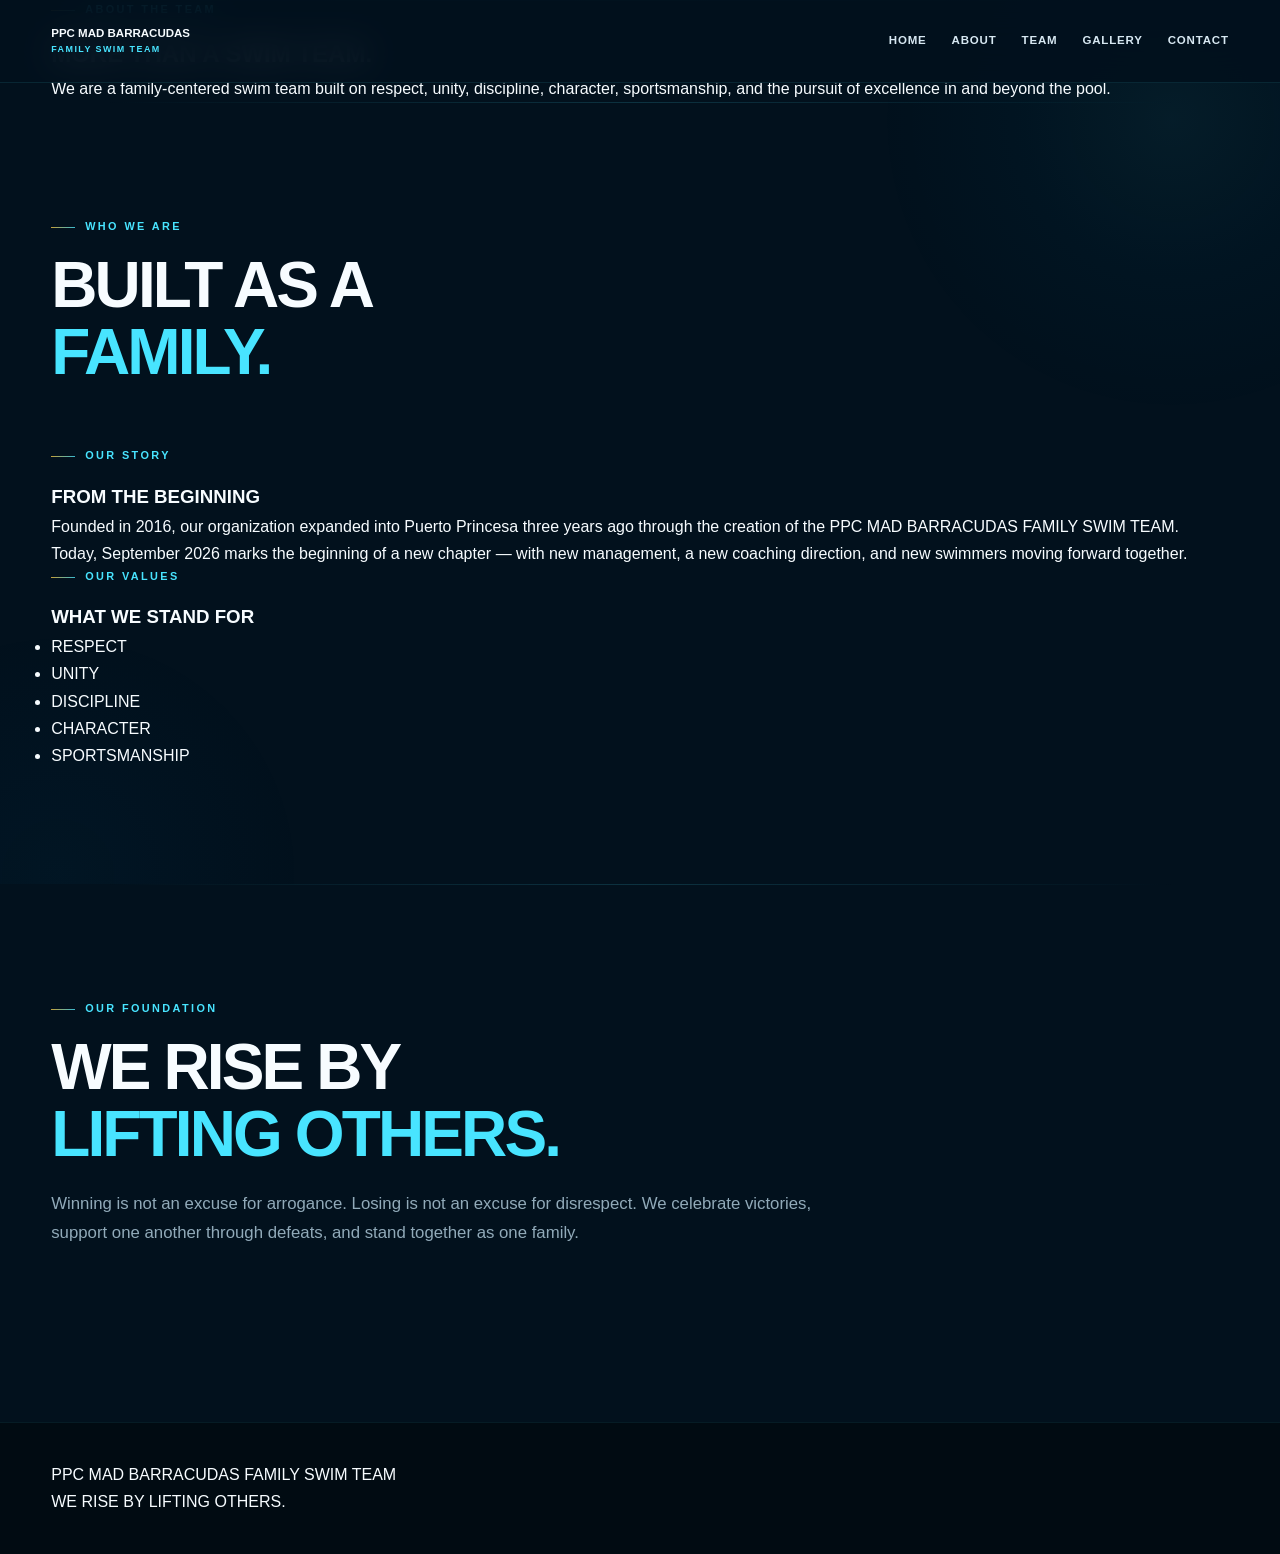
==== commit 83d8b3f1: "Upgrade About page presentation" ====
--- a/about.html
+++ b/about.html
@@ -16,20 +16,29 @@
         <div class="container nav-container">
 
             <a href="index.html" class="brand">
-
                 <div class="brand-text">
                     <span class="brand-main">PPC MAD BARRACUDAS</span>
                     <span class="brand-sub">FAMILY SWIM TEAM</span>
                 </div>
-
             </a>
 
-            <nav class="main-nav">
-                <a href="index.html">HOME</a>
-                <a href="about.html" class="active">ABOUT</a>
-                <a href="team.html">TEAM</a>
-                <a href="gallery.html">GALLERY</a>
-                <a href="index.html#contact">CONTACT</a>
+            <button
+                class="menu-toggle"
+                type="button"
+                aria-label="Open navigation menu"
+                aria-expanded="false"
+            >
+                <span></span>
+                <span></span>
+                <span></span>
+            </button>
+
+            <nav class="main-nav" aria-label="Main navigation">
+                <a href="index.html">Home</a>
+                <a href="about.html" class="active">About</a>
+                <a href="team.html">Team</a>
+                <a href="gallery.html">Gallery</a>
+                <a href="index.html#contact">Contact</a>
             </nav>
 
         </div>
@@ -74,11 +83,14 @@
                     </h2>
                 </div>
 
+
                 <div class="content-grid">
 
-                    <div class="content-card">
-
-                        <h3>OUR STORY</h3>
+                    <article class="content-card">
+
+                        <p class="eyebrow">OUR STORY</p>
+
+                        <h3>FROM THE BEGINNING</h3>
 
                         <p>
                             Founded in 2016, our organization expanded into
@@ -92,12 +104,14 @@
                             direction, and new swimmers moving forward together.
                         </p>
 
-                    </div>
-
-
-                    <div class="content-card">
-
-                        <h3>OUR VALUES</h3>
+                    </article>
+
+
+                    <article class="content-card">
+
+                        <p class="eyebrow">OUR VALUES</p>
+
+                        <h3>WHAT WE STAND FOR</h3>
 
                         <ul class="values-list">
                             <li>RESPECT</li>
@@ -107,7 +121,7 @@
                             <li>SPORTSMANSHIP</li>
                         </ul>
 
-                    </div>
+                    </article>
 
                 </div>
 
@@ -162,5 +176,41 @@
     </footer>
 
 
+    <script>
+        const menuToggle = document.querySelector(".menu-toggle");
+        const mainNav = document.querySelector(".main-nav");
+
+        if (menuToggle && mainNav) {
+
+            menuToggle.addEventListener("click", () => {
+
+                const isOpen = mainNav.classList.toggle("open");
+
+                menuToggle.setAttribute(
+                    "aria-expanded",
+                    isOpen ? "true" : "false"
+                );
+
+            });
+
+
+            mainNav.querySelectorAll("a").forEach(link => {
+
+                link.addEventListener("click", () => {
+
+                    mainNav.classList.remove("open");
+
+                    menuToggle.setAttribute(
+                        "aria-expanded",
+                        "false"
+                    );
+
+                });
+
+            });
+
+        }
+    </script>
+
 </body>
 </html>
